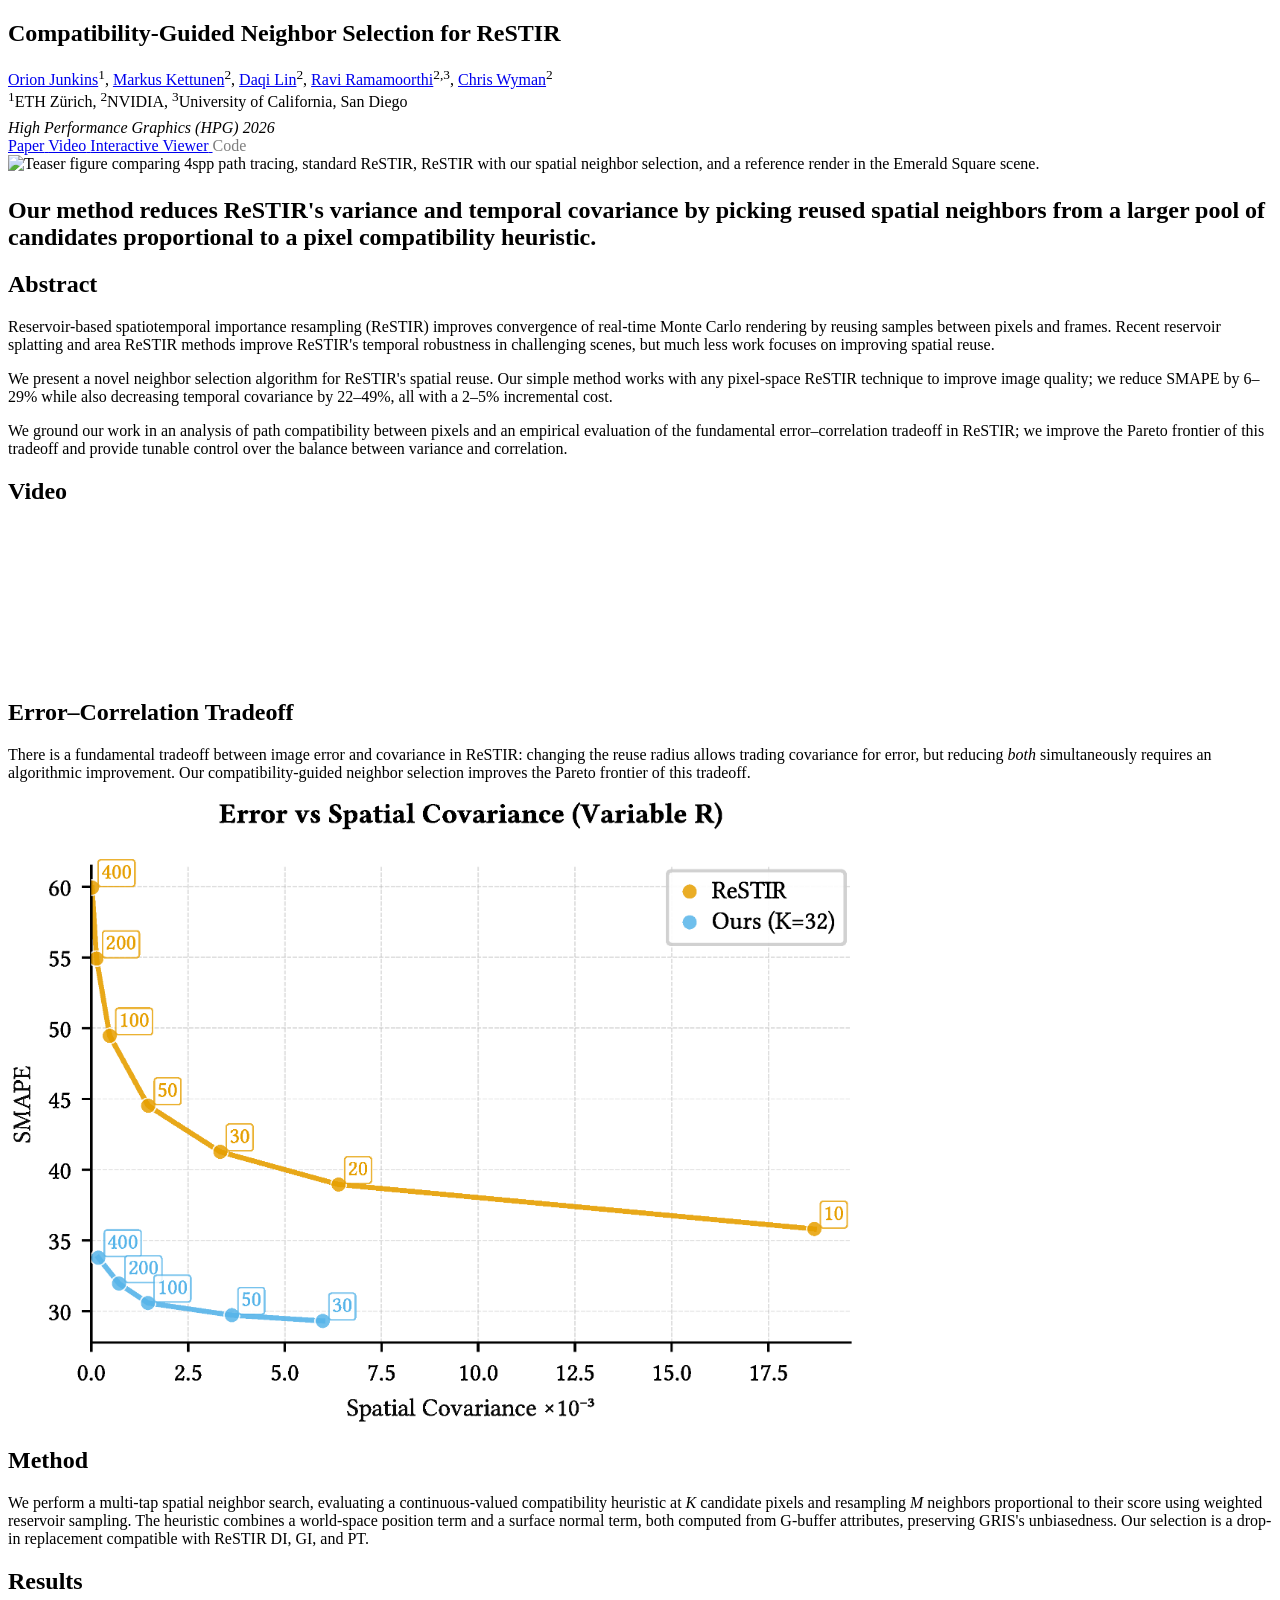
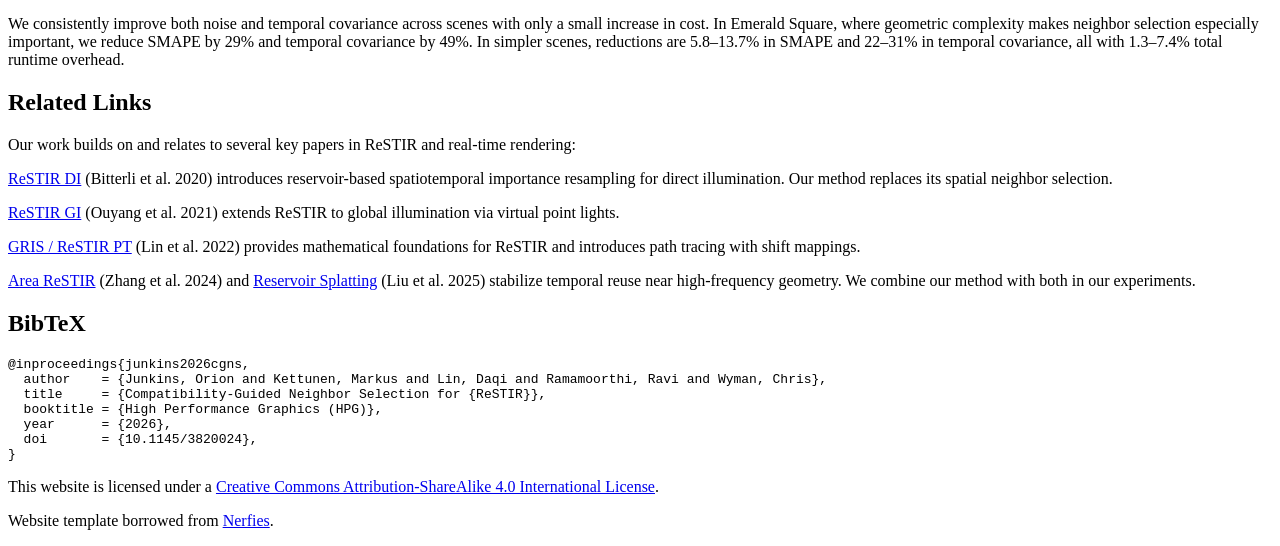
==== index.html @ 50f4250d "Update favicon" ====
<!DOCTYPE html>
<html>
<head>
  <meta charset="utf-8">
  <meta name="description"
        content="Compatibility-Guided Neighbor Selection for ReSTIR improves spatial reuse quality by selecting neighbors proportional to a pixel compatibility heuristic, reducing SMAPE by 6–29% and temporal covariance by 22–49%.">
  <meta name="keywords" content="ReSTIR, real-time rendering, path tracing, spatial reuse, Monte Carlo rendering, HPG 2026">
  <meta name="viewport" content="width=device-width, initial-scale=1">
  <title>Compatibility-Guided Neighbor Selection for ReSTIR</title>

  <link href="https://fonts.googleapis.com/css?family=Google+Sans|Noto+Sans|Castoro"
        rel="stylesheet">

  <link rel="stylesheet" href="./static/css/bulma.min.css">
  <link rel="stylesheet" href="./static/css/fontawesome.all.min.css">
  <link rel="stylesheet"
        href="https://cdn.jsdelivr.net/gh/jpswalsh/academicons@1/css/academicons.min.css">
  <link rel="stylesheet" href="./static/css/index.css">
  <link rel="icon" href="./static/images/favicon.png">

  <script src="https://ajax.googleapis.com/ajax/libs/jquery/3.5.1/jquery.min.js"></script>
  <script defer src="./static/js/fontawesome.all.min.js"></script>
  <script src="./static/js/index.js"></script>
  <style>
    .coming-soon-wrapper { position: relative; display: inline-block; }
    .coming-soon-wrapper .tooltip {
      position: absolute;
      bottom: 110%;
      left: 50%;
      transform: translateX(-50%);
      background: rgba(0,0,0,0.8);
      color: white;
      padding: 4px 8px;
      border-radius: 4px;
      font-size: 12px;
      white-space: nowrap;
      pointer-events: none;
      opacity: 0;
      transition: opacity 0.15s;
    }
    .coming-soon-wrapper:hover .tooltip { opacity: 1; }
  </style>
</head>
<body>

<nav class="navbar" role="navigation" aria-label="main navigation">
  <div class="navbar-brand">
    <a role="button" class="navbar-burger" aria-label="menu" aria-expanded="false">
      <span aria-hidden="true"></span>
      <span aria-hidden="true"></span>
      <span aria-hidden="true"></span>
    </a>
  </div>
  <div class="navbar-menu">
    <div class="navbar-start" style="flex-grow: 1; justify-content: center;">
      <a class="navbar-item" href="https://orionjunkins.com">
      <span class="icon">
          <i class="fas fa-home"></i>
      </span>
      </a>
    </div>
  </div>
</nav>


<section class="hero">
  <div class="hero-body">
    <div class="container is-max-desktop">
      <div class="columns is-centered">
        <div class="column has-text-centered">
          <h1 class="title is-1 publication-title">Compatibility-Guided Neighbor Selection for ReSTIR</h1>
          <div class="is-size-5 publication-authors">
            <span class="author-block">
              <a href="#">Orion Junkins</a><sup>1</sup>,</span>
            <span class="author-block">
              <a href="#">Markus Kettunen</a><sup>2</sup>,</span>
            <span class="author-block">
              <a href="#">Daqi Lin</a><sup>2</sup>,
            </span>
            <span class="author-block">
              <a href="#">Ravi Ramamoorthi</a><sup>2,3</sup>,
            </span>
            <span class="author-block">
              <a href="#">Chris Wyman</a><sup>2</sup>
            </span>
          </div>

          <div class="is-size-5 publication-authors">
            <span class="author-block"><sup>1</sup>ETH Zürich,</span>
            <span class="author-block"><sup>2</sup>NVIDIA,</span>
            <span class="author-block"><sup>3</sup>University of California, San Diego</span>
          </div>

          <div class="is-size-6 publication-authors" style="margin-top: 0.5em;">
            <span class="author-block"><i>High Performance Graphics (HPG) 2026</i></span>
          </div>

          <div class="column has-text-centered">
            <div class="publication-links">
              <!-- PDF Link. -->
              <span class="link-block">
                <a href="./static/CGNS.pdf"
                   class="external-link button is-normal is-rounded is-dark">
                  <span class="icon">
                      <i class="fas fa-file-pdf"></i>
                  </span>
                  <span>Paper</span>
                </a>
              </span>
              <!-- Video Link. -->
              <span class="link-block">
                <a href="https://www.youtube.com/watch?v=-kG90uWv9iw"
                   class="external-link button is-normal is-rounded is-dark">
                  <span class="icon">
                      <i class="fab fa-youtube"></i>
                  </span>
                  <span>Video</span>
                </a>
              </span>
              <!-- Interactive Viewer Link. -->
              <span class="link-block">
                <a href="./viewer/index.html"
                   class="external-link button is-normal is-rounded is-dark">
                  <span class="icon">
                      <i class="far fa-images"></i>
                  </span>
                  <span>Interactive Viewer</span>
                  </a>
              </span>
              <!-- Code Link. -->
              <span class="link-block coming-soon-wrapper">
                <a class="external-link button is-normal is-rounded is-dark"
                   style="opacity: 0.5; cursor: not-allowed; pointer-events: none;">
                  <span class="icon">
                      <i class="fab fa-github"></i>
                  </span>
                  <span>Code</span>
                </a>
                <span class="tooltip">Coming soon</span>
              </span>
            </div>
          </div>
        </div>
      </div>
    </div>
  </div>
</section>

<section class="hero teaser">
  <div class="container is-max-desktop">
    <div class="hero-body">
      <img src="./static/images/fig1_teaser.png" alt="Teaser figure comparing 4spp path tracing, standard ReSTIR, ReSTIR with our spatial neighbor selection, and a reference render in the Emerald Square scene." style="width: 100%;">
      <h2 class="subtitle has-text-centered" style="margin-top: 1em;">
        Our method reduces ReSTIR's variance and temporal covariance by picking reused spatial
        neighbors from a larger pool of candidates proportional to a pixel compatibility heuristic.
      </h2>
    </div>
  </div>
</section>



<section class="section">
  <div class="container is-max-desktop">
    <!-- Abstract. -->
    <div class="columns is-centered has-text-centered">
      <div class="column is-four-fifths">
        <h2 class="title is-3">Abstract</h2>
        <div class="content has-text-justified">
          <p>
            Reservoir-based spatiotemporal importance resampling (ReSTIR) improves convergence of
            real-time Monte Carlo rendering by reusing samples between pixels and frames. Recent
            reservoir splatting and area ReSTIR methods improve ReSTIR's temporal robustness in
            challenging scenes, but much less work focuses on improving spatial reuse.
          </p>
          <p>
            We present a novel neighbor selection algorithm for ReSTIR's spatial reuse. Our simple
            method works with any pixel-space ReSTIR technique to improve image quality; we reduce
            SMAPE by 6–29% while also decreasing temporal covariance by 22–49%, all with a 2–5%
            incremental cost.
          </p>
          <p>
            We ground our work in an analysis of path compatibility between pixels and an empirical
            evaluation of the fundamental error–correlation tradeoff in ReSTIR; we improve the
            Pareto frontier of this tradeoff and provide tunable control over the balance between
            variance and correlation.
          </p>
        </div>
      </div>
    </div>
    <!--/ Abstract. -->

    <!-- Paper video. -->
    <div class="columns is-centered has-text-centered">
      <div class="column is-four-fifths">
        <h2 class="title is-3">Video</h2>
        <div class="publication-video">
          <iframe src="https://www.youtube.com/embed/-kG90uWv9iw?rel=0&amp;showinfo=0"
                  frameborder="0" allow="autoplay; encrypted-media" allowfullscreen></iframe>
        </div>
      </div>
    </div>
    <!--/ Paper video. -->
  </div>
</section>


<section class="section">
  <div class="container is-max-desktop">

    <!-- Error-Correlation Tradeoff. -->
    <div class="columns is-centered">
      <div class="column is-full-width">
        <h2 class="title is-3">Error–Correlation Tradeoff</h2>
        <div class="content has-text-justified">
          <p>
            There is a fundamental tradeoff between image error and covariance in ReSTIR: changing
            the reuse radius allows trading covariance for error, but reducing <em>both</em>
            simultaneously requires an algorithmic improvement. Our compatibility-guided neighbor
            selection improves the Pareto frontier of this tradeoff.
          </p>
        </div>
        <div class="content has-text-centered">
          <img src="./static/images/fig3_pareto.png" alt="Pareto curve of SMAPE vs. spatial covariance comparing baseline ReSTIR to our method at various reuse radii in Emerald Square." style="max-width: 67%;">
        </div>
      </div>
    </div>
    <!--/ Error-Correlation Tradeoff. -->

    <!-- Method Overview. -->
    <div class="columns is-centered">
      <div class="column is-full-width">
        <h2 class="title is-3">Method</h2>
        <div class="content has-text-justified">
          <p>
            We perform a multi-tap spatial neighbor search, evaluating a continuous-valued
            compatibility heuristic at <em>K</em> candidate pixels and resampling <em>M</em>
            neighbors proportional to their score using weighted reservoir sampling. The heuristic
            combines a world-space position term and a surface normal term, both computed from
            G-buffer attributes, preserving GRIS's unbiasedness. Our selection is a drop-in
            replacement compatible with ReSTIR DI, GI, and PT.
          </p>
        </div>
      </div>
    </div>
    <!--/ Method Overview. -->

    <!-- Results. -->
    <div class="columns is-centered">
      <div class="column is-full-width">
        <h2 class="title is-3">Results</h2>
        <div class="content has-text-justified">
          <p>
            We consistently improve both noise and temporal covariance across scenes with only a
            small increase in cost. In Emerald Square, where geometric complexity makes neighbor
            selection especially important, we reduce SMAPE by 29% and temporal covariance by 49%.
            In simpler scenes, reductions are 5.8–13.7% in SMAPE and 22–31% in temporal
            covariance, all with 1.3–7.4% total runtime overhead.
          </p>
        </div>
      </div>
    </div>
    <!--/ Results. -->

    <!-- Related Links. -->
    <div class="columns is-centered">
      <div class="column is-full-width">
        <h2 class="title is-3">Related Links</h2>

        <div class="content has-text-justified">
          <p>
            Our work builds on and relates to several key papers in ReSTIR and real-time rendering:
          </p>
          <p>
            <a href="https://research.nvidia.com/publication/2020-07_spatiotemporal-reservoir-resampling-real-time-ray-tracing-dynamic-direct">ReSTIR DI</a>
            (Bitterli et al. 2020) introduces reservoir-based spatiotemporal importance resampling
            for direct illumination. Our method replaces its spatial neighbor selection.
          </p>
          <p>
            <a href="https://research.nvidia.com/publication/2021-06_restir-gi-path-resampling-real-time-path-tracing">ReSTIR GI</a>
            (Ouyang et al. 2021) extends ReSTIR to global illumination via virtual point lights.
          </p>
          <p>
            <a href="https://research.nvidia.com/publication/2022-07_generalized-resampled-importance-sampling-foundations-restir">GRIS / ReSTIR PT</a>
            (Lin et al. 2022) provides mathematical foundations for ReSTIR and introduces path
            tracing with shift mappings.
          </p>
          <p>
            <a href="#">Area ReSTIR</a> (Zhang et al. 2024) and
            <a href="#">Reservoir Splatting</a> (Liu et al. 2025) stabilize temporal reuse near
            high-frequency geometry. We combine our method with both in our experiments.
          </p>
        </div>
      </div>
    </div>
    <!--/ Related Links. -->

  </div>
</section>


<section class="section" id="BibTeX">
  <div class="container is-max-desktop content">
    <h2 class="title">BibTeX</h2>
    <pre><code>@inproceedings{junkins2026cgns,
  author    = {Junkins, Orion and Kettunen, Markus and Lin, Daqi and Ramamoorthi, Ravi and Wyman, Chris},
  title     = {Compatibility-Guided Neighbor Selection for {ReSTIR}},
  booktitle = {High Performance Graphics (HPG)},
  year      = {2026},
  doi       = {10.1145/3820024},
}</code></pre>
  </div>
</section>


<footer class="footer">
  <div class="container">
    <div class="content has-text-centered">
      <a class="icon-link" href="./static/CGNS.pdf">
        <i class="fas fa-file-pdf"></i>
      </a>
    </div>
    <div class="columns is-centered">
      <div class="column is-8">
        <div class="content">
          <p>
            This website is licensed under a <a rel="license"
                                                href="http://creativecommons.org/licenses/by-sa/4.0/">Creative
            Commons Attribution-ShareAlike 4.0 International License</a>.
          </p>
          <p>
            Website template borrowed from <a href="https://nerfies.github.io">Nerfies</a>.
          </p>
        </div>
      </div>
    </div>
  </div>
</footer>

</body>
</html>
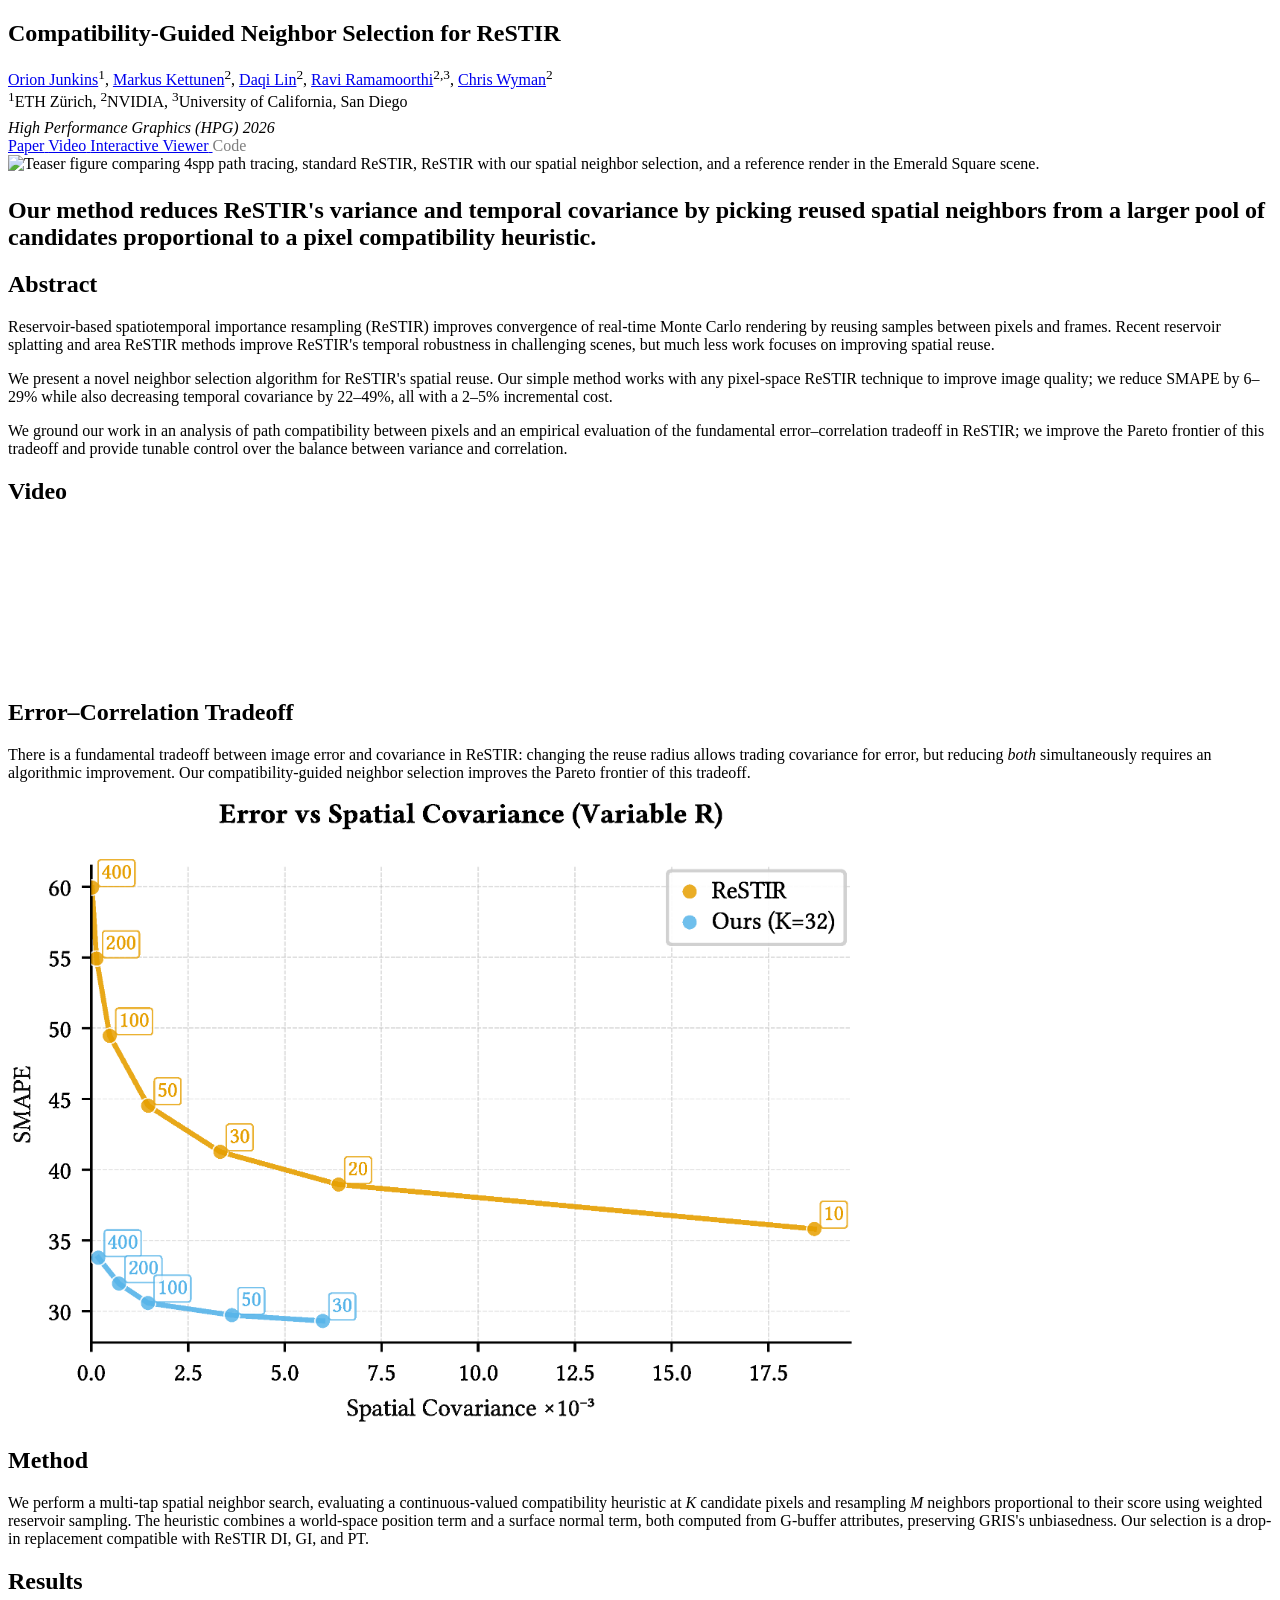
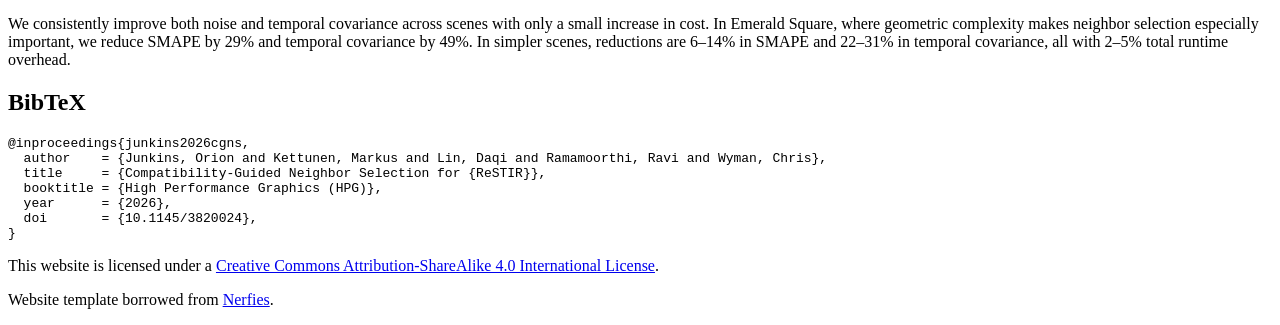
==== commit 7fed1ab7: "Text cleanup" ====
--- a/index.html
+++ b/index.html
@@ -109,7 +109,7 @@
               </span>
               <!-- Video Link. -->
               <span class="link-block">
-                <a href="https://www.youtube.com/watch?v=-kG90uWv9iw"
+                <a href="https://youtu.be/zwsXmFN7ozI"
                    class="external-link button is-normal is-rounded is-dark">
                   <span class="icon">
                       <i class="fab fa-youtube"></i>
@@ -195,7 +195,7 @@
       <div class="column is-four-fifths">
         <h2 class="title is-3">Video</h2>
         <div class="publication-video">
-          <iframe src="https://www.youtube.com/embed/-kG90uWv9iw?rel=0&amp;showinfo=0"
+          <iframe src="https://www.youtube.com/embed/zwsXmFN7ozI?rel=0&amp;showinfo=0"
                   frameborder="0" allow="autoplay; encrypted-media" allowfullscreen></iframe>
         </div>
       </div>
@@ -254,46 +254,13 @@
             We consistently improve both noise and temporal covariance across scenes with only a
             small increase in cost. In Emerald Square, where geometric complexity makes neighbor
             selection especially important, we reduce SMAPE by 29% and temporal covariance by 49%.
-            In simpler scenes, reductions are 5.8–13.7% in SMAPE and 22–31% in temporal
-            covariance, all with 1.3–7.4% total runtime overhead.
+            In simpler scenes, reductions are 6–14% in SMAPE and 22–31% in temporal
+            covariance, all with 2–5% total runtime overhead.
           </p>
         </div>
       </div>
     </div>
     <!--/ Results. -->
-
-    <!-- Related Links. -->
-    <div class="columns is-centered">
-      <div class="column is-full-width">
-        <h2 class="title is-3">Related Links</h2>
-
-        <div class="content has-text-justified">
-          <p>
-            Our work builds on and relates to several key papers in ReSTIR and real-time rendering:
-          </p>
-          <p>
-            <a href="https://research.nvidia.com/publication/2020-07_spatiotemporal-reservoir-resampling-real-time-ray-tracing-dynamic-direct">ReSTIR DI</a>
-            (Bitterli et al. 2020) introduces reservoir-based spatiotemporal importance resampling
-            for direct illumination. Our method replaces its spatial neighbor selection.
-          </p>
-          <p>
-            <a href="https://research.nvidia.com/publication/2021-06_restir-gi-path-resampling-real-time-path-tracing">ReSTIR GI</a>
-            (Ouyang et al. 2021) extends ReSTIR to global illumination via virtual point lights.
-          </p>
-          <p>
-            <a href="https://research.nvidia.com/publication/2022-07_generalized-resampled-importance-sampling-foundations-restir">GRIS / ReSTIR PT</a>
-            (Lin et al. 2022) provides mathematical foundations for ReSTIR and introduces path
-            tracing with shift mappings.
-          </p>
-          <p>
-            <a href="#">Area ReSTIR</a> (Zhang et al. 2024) and
-            <a href="#">Reservoir Splatting</a> (Liu et al. 2025) stabilize temporal reuse near
-            high-frequency geometry. We combine our method with both in our experiments.
-          </p>
-        </div>
-      </div>
-    </div>
-    <!--/ Related Links. -->
 
   </div>
 </section>
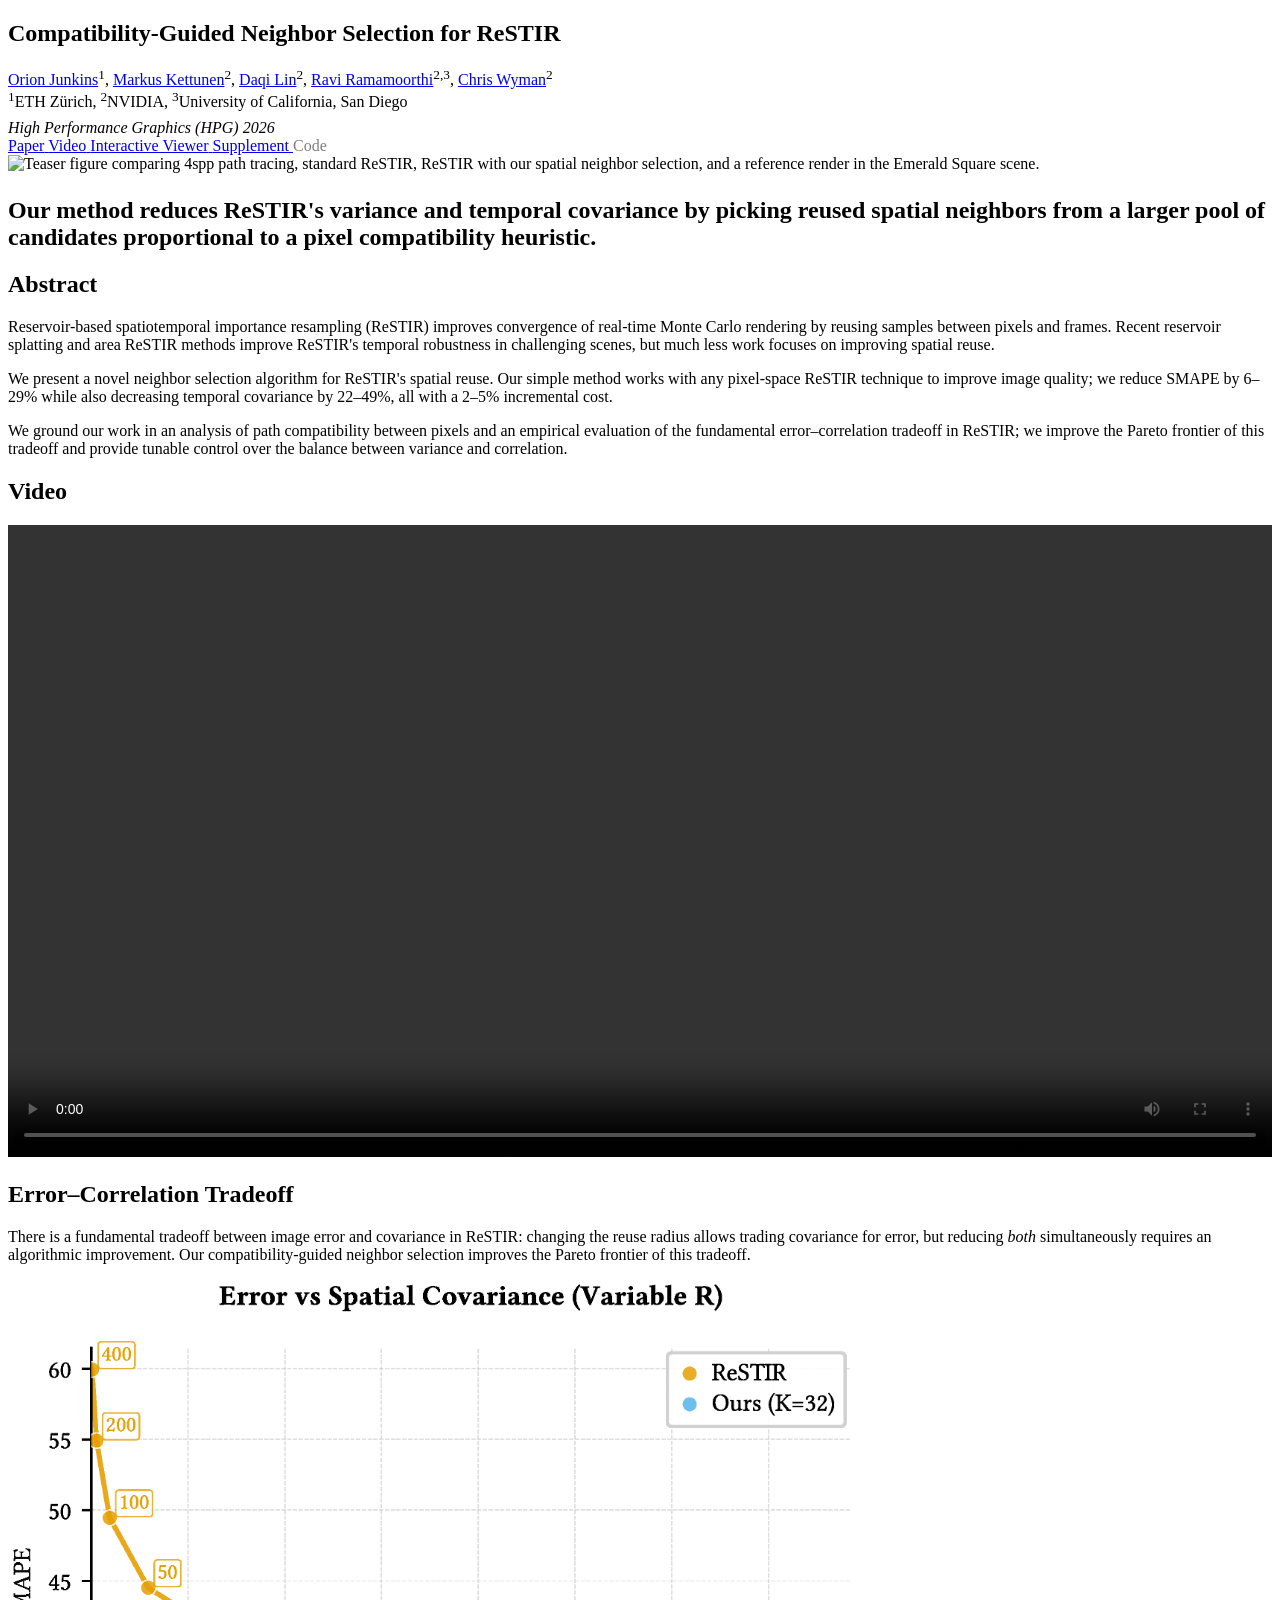
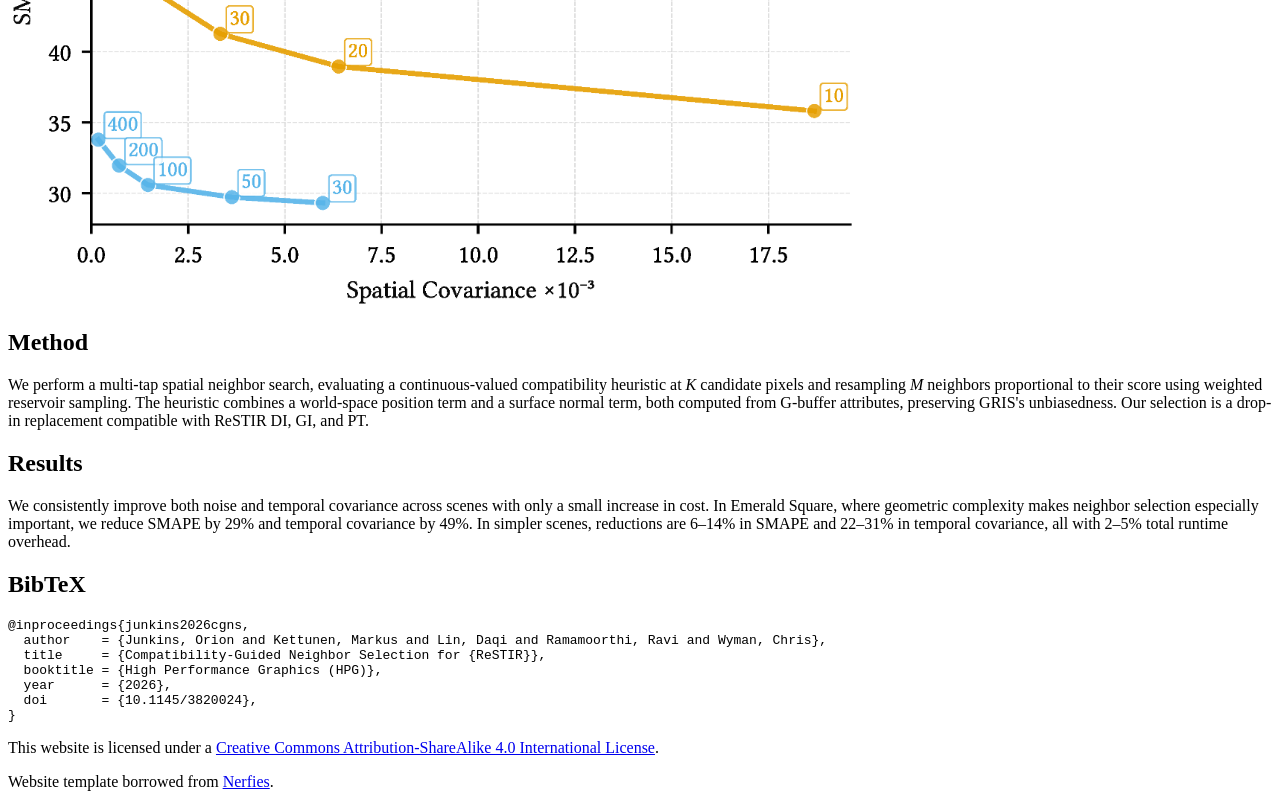
==== commit c4d1f187: "Update supplements" ====
--- a/index.html
+++ b/index.html
@@ -71,17 +71,17 @@
           <h1 class="title is-1 publication-title">Compatibility-Guided Neighbor Selection for ReSTIR</h1>
           <div class="is-size-5 publication-authors">
             <span class="author-block">
-              <a href="#">Orion Junkins</a><sup>1</sup>,</span>
-            <span class="author-block">
-              <a href="#">Markus Kettunen</a><sup>2</sup>,</span>
-            <span class="author-block">
-              <a href="#">Daqi Lin</a><sup>2</sup>,
+              <a href="https://www.linkedin.com/in/orion-junkins-356373227">Orion Junkins</a><sup>1</sup>,</span>
+            <span class="author-block">
+              <a href="https://mkettunen.com/">Markus Kettunen</a><sup>2</sup>,</span>
+            <span class="author-block">
+              <a href="https://dqlin.xyz/">Daqi Lin</a><sup>2</sup>,
             </span>
             <span class="author-block">
-              <a href="#">Ravi Ramamoorthi</a><sup>2,3</sup>,
+              <a href="https://cseweb.ucsd.edu/~ravir/">Ravi Ramamoorthi</a><sup>2,3</sup>,
             </span>
             <span class="author-block">
-              <a href="#">Chris Wyman</a><sup>2</sup>
+              <a href="https://cwyman.org/">Chris Wyman</a><sup>2</sup>
             </span>
           </div>
 
@@ -126,6 +126,16 @@
                   </span>
                   <span>Interactive Viewer</span>
                   </a>
+              </span>
+              <!-- Supplementary Link. -->
+              <span class="link-block">
+                <a href="./static/CGNS_Supplement.pdf"
+                   class="external-link button is-normal is-rounded is-dark">
+                  <span class="icon">
+                      <i class="fas fa-file-pdf"></i>
+                  </span>
+                  <span>Supplement</span>
+                </a>
               </span>
               <!-- Code Link. -->
               <span class="link-block coming-soon-wrapper">
@@ -195,8 +205,9 @@
       <div class="column is-four-fifths">
         <h2 class="title is-3">Video</h2>
         <div class="publication-video">
-          <iframe src="https://www.youtube.com/embed/zwsXmFN7ozI?rel=0&amp;showinfo=0"
-                  frameborder="0" allow="autoplay; encrypted-media" allowfullscreen></iframe>
+          <video controls style="width: 100%;">
+            <source src="https://files.atypon.com/acm/5fc9146b8bf04eff9ef3126a4cb69f53" type="video/mp4">
+          </video>
         </div>
       </div>
     </div>
